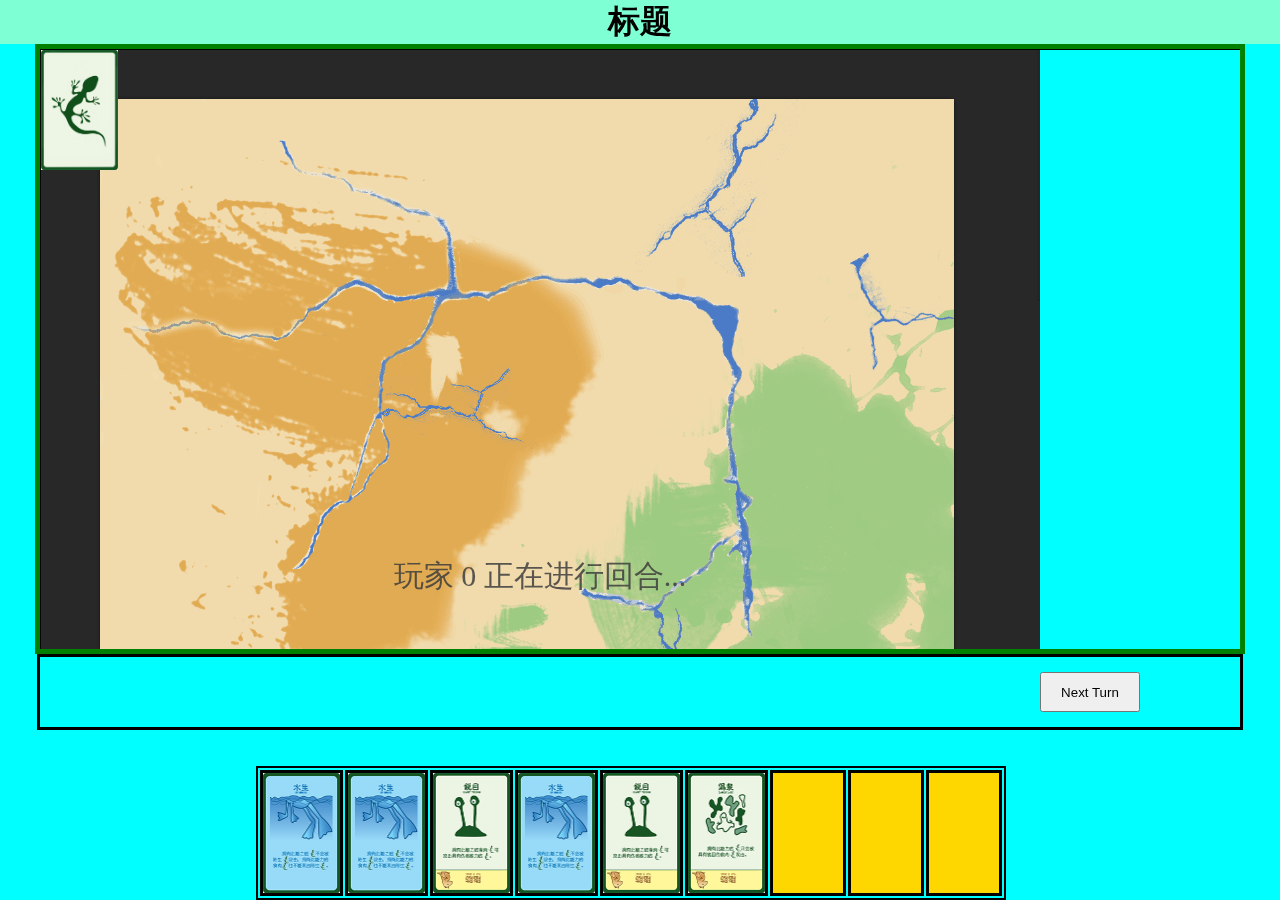
==== design.html @ 76c23e23 "- development step finish" ====
<!DOCTYPE <!DOCTYPE html>
<html>
<head>
    <meta charset="utf-8" />
    <meta http-equiv="X-UA-Compatible" content="IE=edge">
    <title>进化：物种起源</title>
    <meta name="viewport" content="width=device-width, initial-scale=1">
    <link rel="stylesheet" type="text/css" media="screen" href="main.css" />
    <script src="js/main.js"></script>
    <script src="js/game.js"></script>
    <script src="js/cmd.js"></script>
    <script src="js/card.js"></script>
    <script src="js/jquery-3.3.1.min.js"></script>
    <script src="js/anime.js"></script>
    <style>
        body{background-color: aqua;}
    </style>
</head>
<body onload="main()">
    <div class = "container" >
        <div class="top">
            <h1>标题</h1>
        </div>
        <div>
            <div class="game-div" style="margin: 0 auto;">
                <canvas class="game-canvas" width="1200px" height="600px"></canvas>
                <canvas class="game-canvas2" width="1200px" height="600px"></canvas>
                <canvas class="text-canvas" width="1200px" height="600px"></canvas>
                <canvas class="info-canvas" width="1200px" height="600px"></canvas>
            </div>
            <div class="handcard-div">
                <table class="handcard">
                    <tbody>
                    <tr>
                        <td>1</td><td>2</td><td>3</td><td>4</td><td>5</td><td>6</td><td>7</td><td>8</td><td>9</td>
                    </tr>
                    </tbody>
                </table>
                <input type="button" value="Next Turn" class="next-turn"/>
            </div>
        </div>
    </div>
</body>
</html>
---- main.css ----
*{margin: 0; padding: 0;}
.body{background-color: aqua;}
.top{background-color: aquamarine;}

h1{text-align: center;}

.game-div{margin: 0 auto; width: 1200px; height: 600px; border: 5px solid green; position:relative;}
.game-canvas{
    border: 1px solid black; background-image: url(background.png); background-repeat: no-repeat;
    position: absolute; z-index: -10;
}
.game-canvas2{
    position: absolute; z-index: -5;
}
.text-canvas{
    position: absolute; z-index: -7;
}
.info-canvas{
    position: absolute; z-index: -3;
}

.handcard-div{width: 1200px; height: 70px; margin: 0 auto; border: 3px black solid;} 
.handcard{margin: -20px 100px 0 0; height: 70px; width: 750px; position: absolute; left: 20%; bottom: 0px; border: 2px black solid;}
.handcard td{
    height:120px; width: 77px; border: 3px solid black; 
    background-color: gold; 
    text-align: center;
}

.next-turn{width: 100px; height: 40px; float: right; margin-right: 100px; margin-top: 15px;}
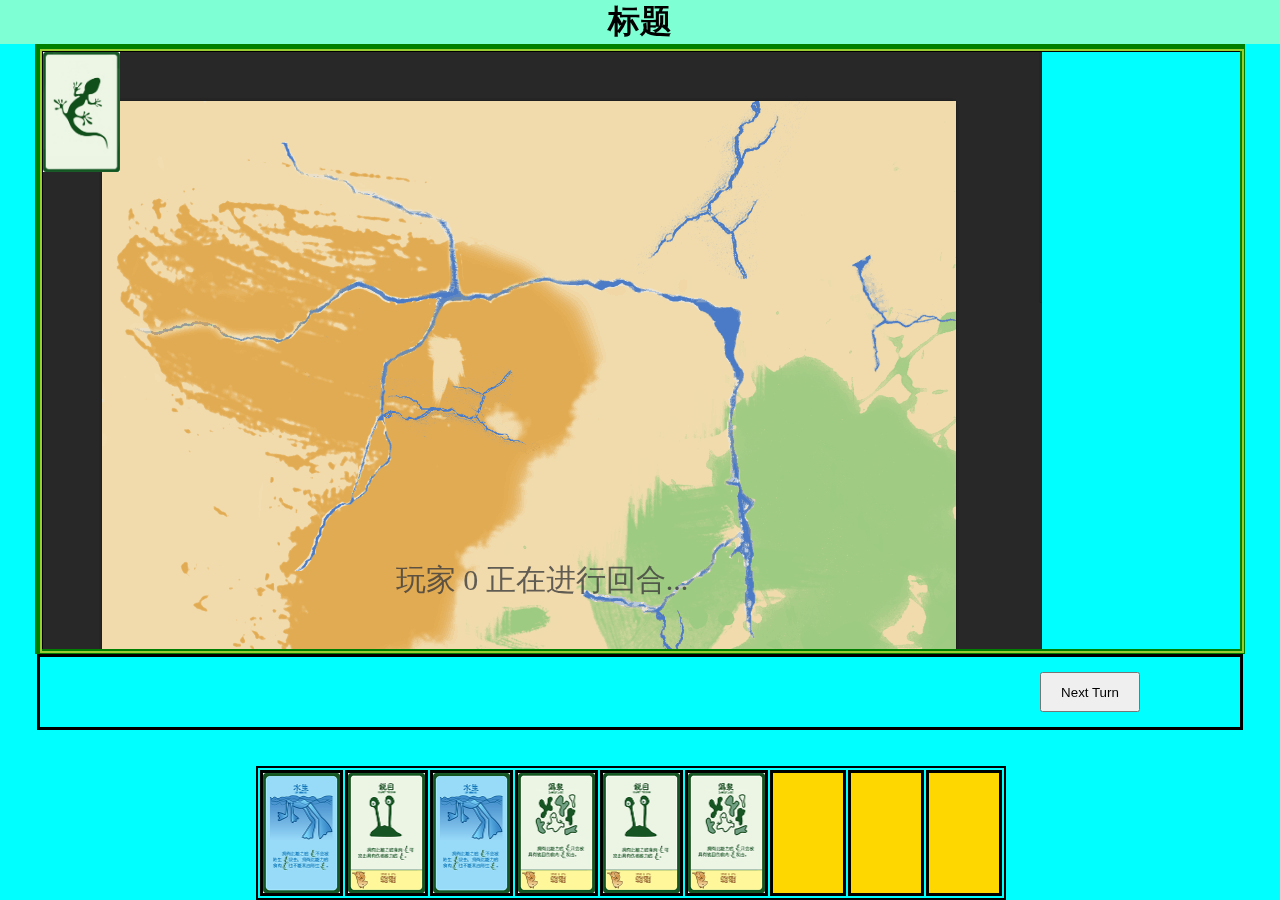
==== commit 49a55709: "- development phase finished" ====
--- a/design.html
+++ b/design.html
@@ -23,10 +23,12 @@
         </div>
         <div>
             <div class="game-div" style="margin: 0 auto;">
-                <canvas class="game-canvas" width="1200px" height="600px"></canvas>
-                <canvas class="game-canvas2" width="1200px" height="600px"></canvas>
-                <canvas class="text-canvas" width="1200px" height="600px"></canvas>
-                <canvas class="info-canvas" width="1200px" height="600px"></canvas>
+                <div class="game-div2">
+                    <canvas class="game-canvas" width="1200px" height="600px"></canvas>
+                    <canvas class="game-canvas2" width="1200px" height="600px"></canvas>
+                    <canvas class="text-canvas" width="1200px" height="600px"></canvas>
+                    <canvas class="info-canvas" width="1200px" height="600px"></canvas>
+                </div>
             </div>
             <div class="handcard-div">
                 <table class="handcard">
--- a/main.css
+++ b/main.css
@@ -5,6 +5,7 @@
 h1{text-align: center;}
 
 .game-div{margin: 0 auto; width: 1200px; height: 600px; border: 5px solid green; position:relative;}
+.game-div2{width: 1200px; height: 600px; border: 2px yellowgreen solid;}
 .game-canvas{
     border: 1px solid black; background-image: url(background.png); background-repeat: no-repeat;
     position: absolute; z-index: -10;
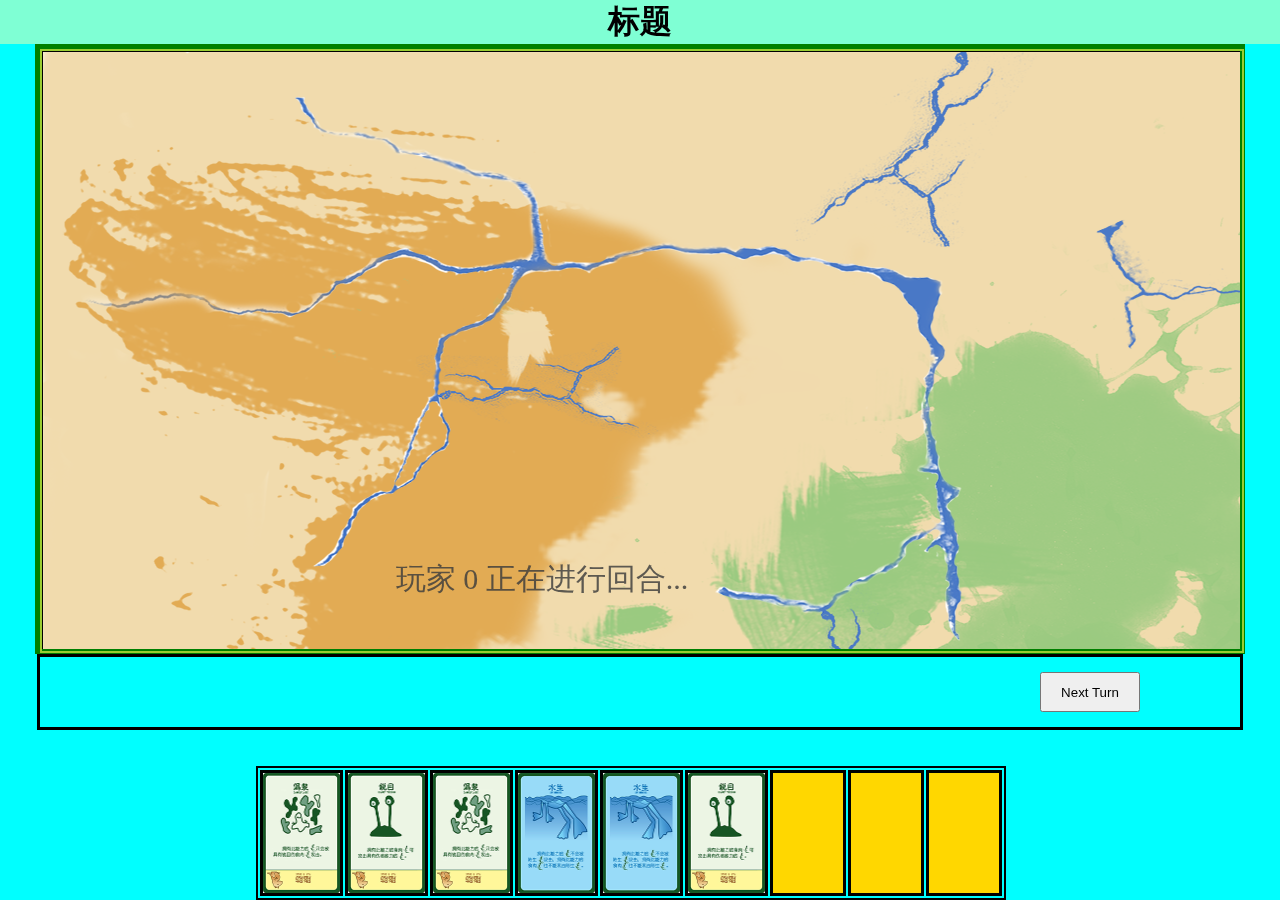
==== commit 47036b0f: "- init food" ====
--- a/design.html
+++ b/design.html
@@ -13,7 +13,7 @@
     <script src="js/jquery-3.3.1.min.js"></script>
     <script src="js/anime.js"></script>
     <style>
-        body{background-color: aqua;}
+        body{background-image: url()}
     </style>
 </head>
 <body onload="main()">
@@ -28,6 +28,7 @@
                     <canvas class="game-canvas2" width="1200px" height="600px"></canvas>
                     <canvas class="text-canvas" width="1200px" height="600px"></canvas>
                     <canvas class="info-canvas" width="1200px" height="600px"></canvas>
+                    <canvas class="food-canvas" width="1200px" height="600px"></canvas>
                 </div>
             </div>
             <div class="handcard-div">
--- a/main.css
+++ b/main.css
@@ -1,5 +1,5 @@
 *{margin: 0; padding: 0;}
-.body{background-color: aqua;}
+body{background-color: aqua;}
 .top{background-color: aquamarine;}
 
 h1{text-align: center;}
@@ -19,6 +19,9 @@
 .info-canvas{
     position: absolute; z-index: -3;
 }
+.food-canvas{
+    position: absolute; z-index: -8;
+}
 
 .handcard-div{width: 1200px; height: 70px; margin: 0 auto; border: 3px black solid;} 
 .handcard{margin: -20px 100px 0 0; height: 70px; width: 750px; position: absolute; left: 20%; bottom: 0px; border: 2px black solid;}
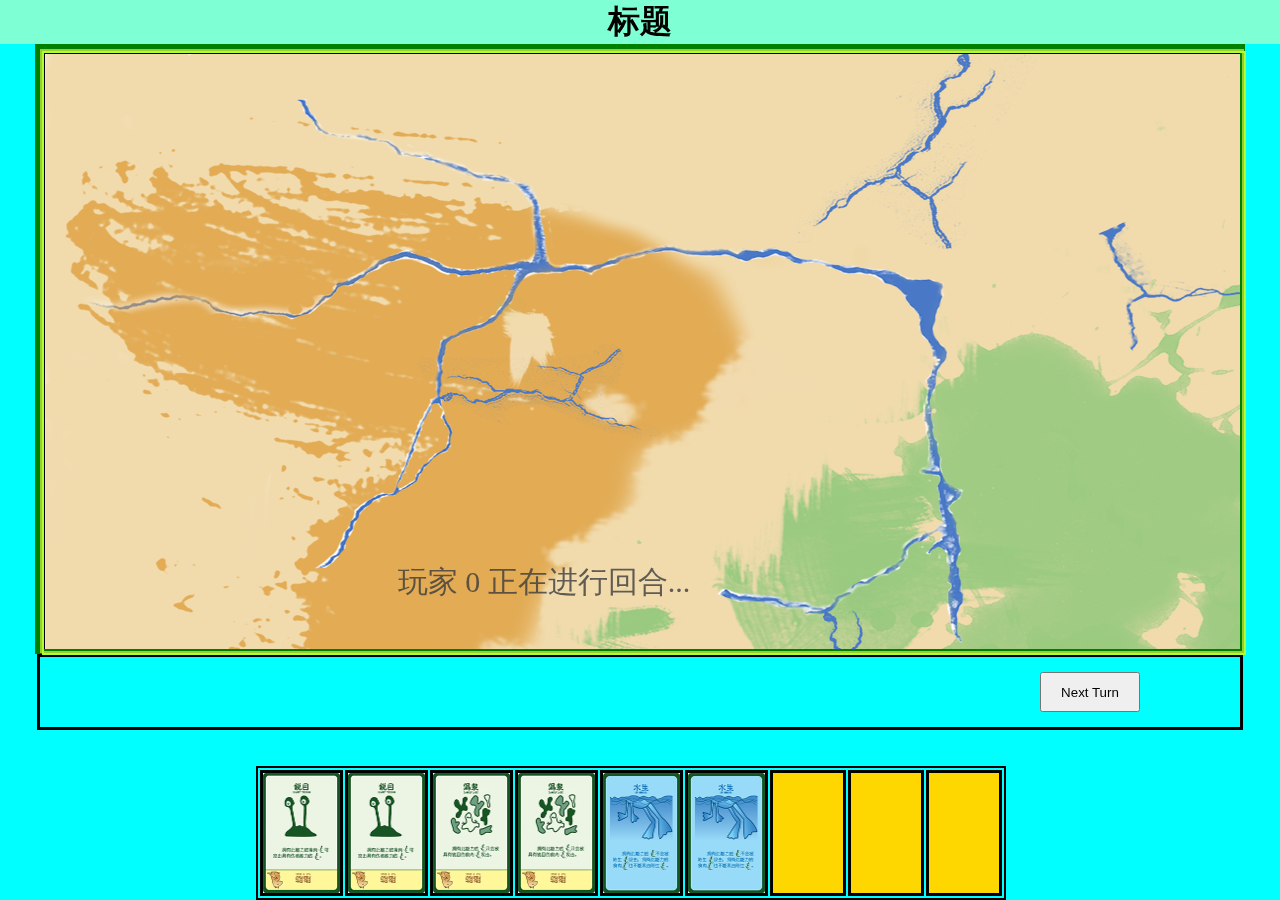
==== commit 84753d8e: "- food drag animation" ====
--- a/design.html
+++ b/design.html
@@ -24,11 +24,13 @@
         <div>
             <div class="game-div" style="margin: 0 auto;">
                 <div class="game-div2">
-                    <canvas class="game-canvas" width="1200px" height="600px"></canvas>
-                    <canvas class="game-canvas2" width="1200px" height="600px"></canvas>
-                    <canvas class="text-canvas" width="1200px" height="600px"></canvas>
-                    <canvas class="info-canvas" width="1200px" height="600px"></canvas>
-                    <canvas class="food-canvas" width="1200px" height="600px"></canvas>
+                    <div class="food-div">
+                        <canvas class="game-canvas" width="1200px" height="600px"></canvas>
+                        <canvas class="game-canvas2" width="1200px" height="600px"></canvas>
+                        <canvas class="text-canvas" width="1200px" height="600px"></canvas>
+                        <canvas class="info-canvas" width="1200px" height="600px"></canvas>
+                        <canvas class="food-canvas" width="1200px" height="600px"></canvas>
+                    </div>
                 </div>
             </div>
             <div class="handcard-div">
--- a/main.css
+++ b/main.css
@@ -6,6 +6,7 @@
 
 .game-div{margin: 0 auto; width: 1200px; height: 600px; border: 5px solid green; position:relative;}
 .game-div2{width: 1200px; height: 600px; border: 2px yellowgreen solid;}
+.food-div{width: 1200px; height: 600px; border: 2px greenyellow solid;}
 .game-canvas{
     border: 1px solid black; background-image: url(background.png); background-repeat: no-repeat;
     position: absolute; z-index: -10;
@@ -31,4 +32,4 @@
     text-align: center;
 }
 
-.next-turn{width: 100px; height: 40px; float: right; margin-right: 100px; margin-top: 15px;}+.next-turn{width: 100px; height: 40px; float: right; margin-right: 100px; margin-top: 15px; cursor: pointer;}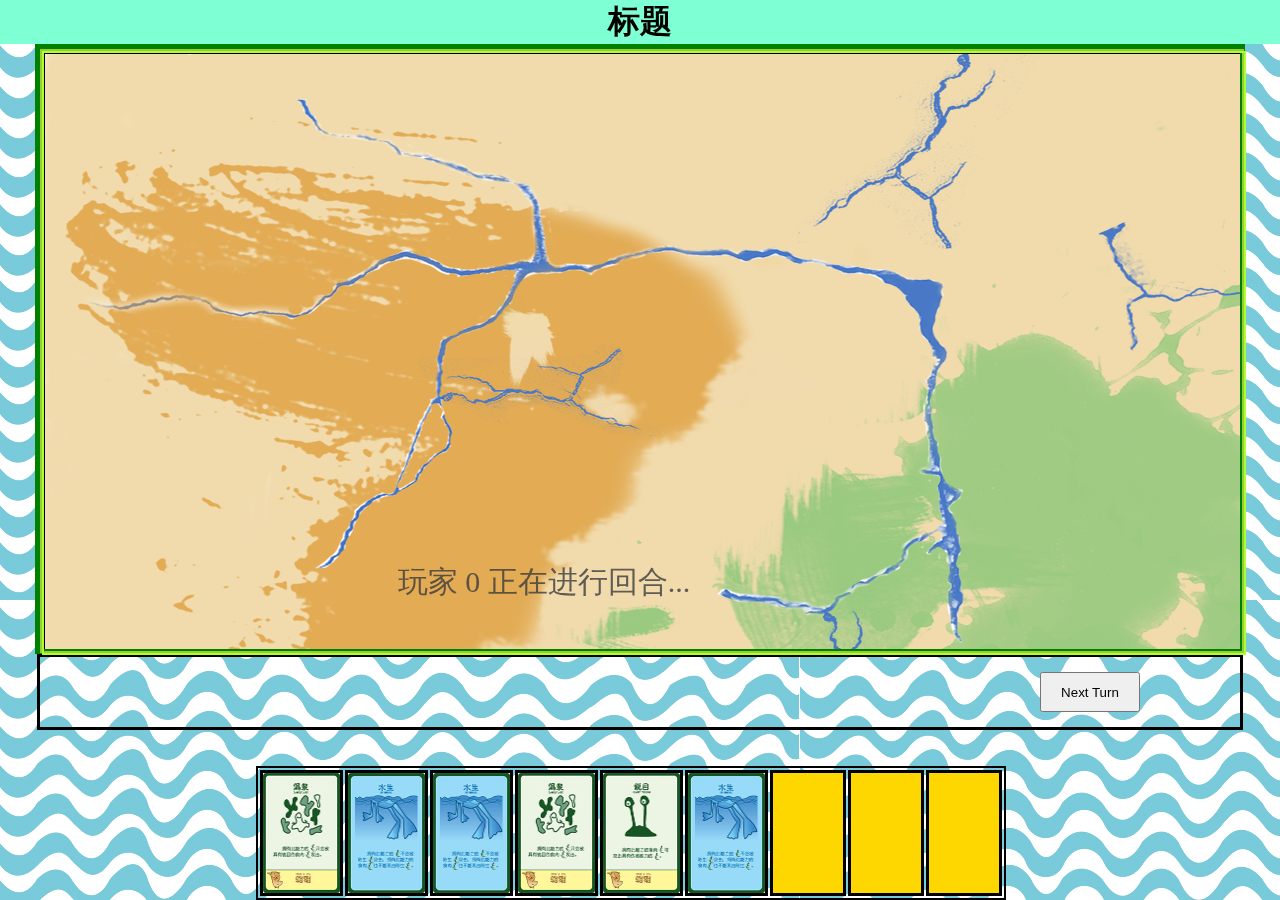
==== commit 159bd03c: "- repair some bugs on food drag" ====
--- a/design.html
+++ b/design.html
@@ -13,7 +13,7 @@
     <script src="js/jquery-3.3.1.min.js"></script>
     <script src="js/anime.js"></script>
     <style>
-        body{background-image: url()}
+        body{background-image: url(image/bolang.png)}
     </style>
 </head>
 <body onload="main()">
@@ -30,6 +30,8 @@
                         <canvas class="text-canvas" width="1200px" height="600px"></canvas>
                         <canvas class="info-canvas" width="1200px" height="600px"></canvas>
                         <canvas class="food-canvas" width="1200px" height="600px"></canvas>
+                        <canvas class="mark-canvas" width="1200px" height="600px"></canvas>
+                        <canvas class="temp-canvas" width="1200px" height="600px"></canvas>
                     </div>
                 </div>
             </div>
--- a/main.css
+++ b/main.css
@@ -23,6 +23,12 @@
 .food-canvas{
     position: absolute; z-index: -8;
 }
+.mark-canvas{
+    position: absolute; z-index: 0;
+}
+.temp-canvas{
+    position: absolute; z-index: 0;
+}
 
 .handcard-div{width: 1200px; height: 70px; margin: 0 auto; border: 3px black solid;} 
 .handcard{margin: -20px 100px 0 0; height: 70px; width: 750px; position: absolute; left: 20%; bottom: 0px; border: 2px black solid;}
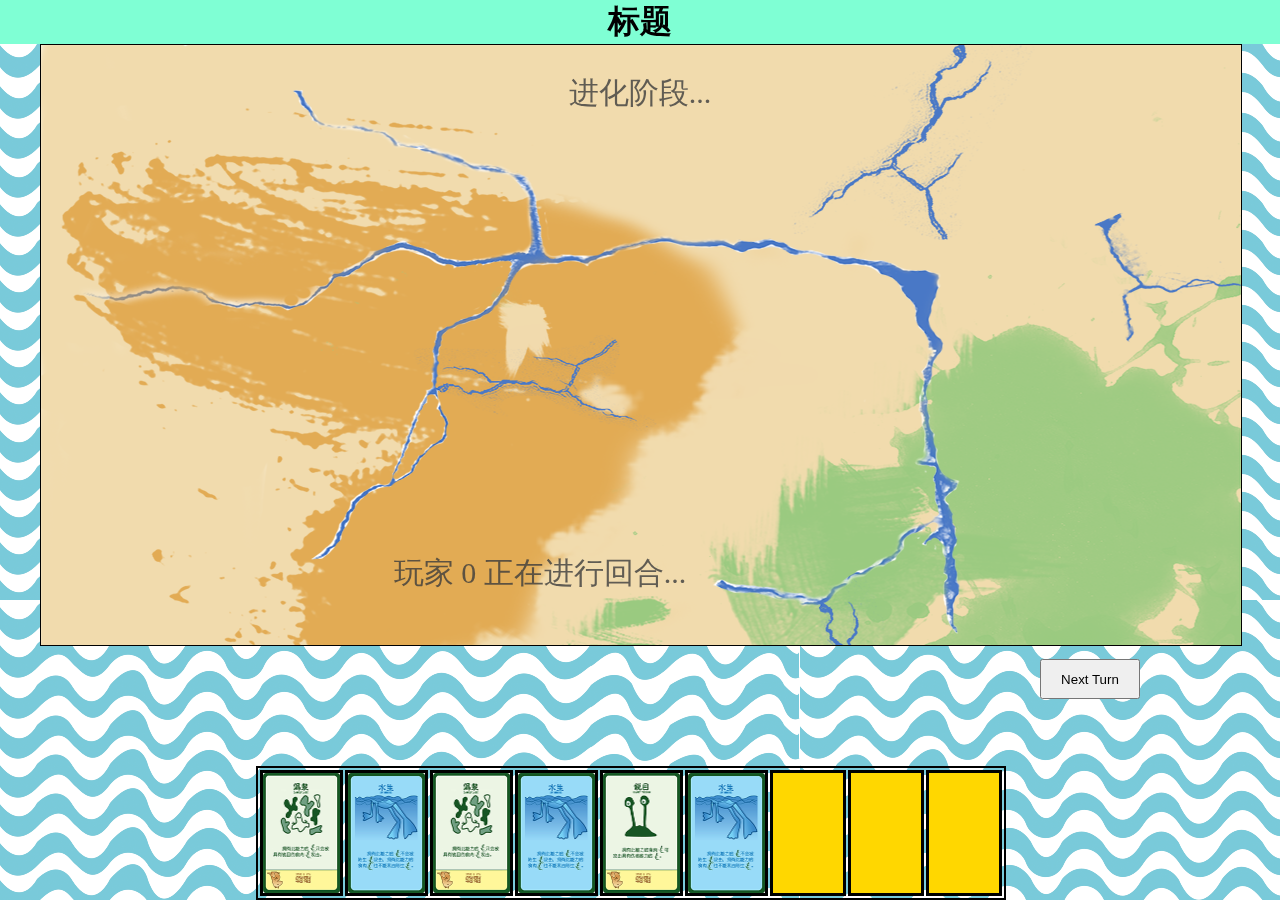
==== commit d31fe088: "- game main step finish" ====
--- a/design.html
+++ b/design.html
@@ -43,7 +43,8 @@
                     </tr>
                     </tbody>
                 </table>
-                <input type="button" value="Next Turn" class="next-turn"/>
+                <input type="button" value="Next Turn" class="next-turn" />
+                <input type="button" value="Next Player" class="next-player" />
             </div>
         </div>
     </div>
--- a/main.css
+++ b/main.css
@@ -4,9 +4,9 @@
 
 h1{text-align: center;}
 
-.game-div{margin: 0 auto; width: 1200px; height: 600px; border: 5px solid green; position:relative;}
-.game-div2{width: 1200px; height: 600px; border: 2px yellowgreen solid;}
-.food-div{width: 1200px; height: 600px; border: 2px greenyellow solid;}
+.game-div{margin: 0 auto; width: 1200px; height: 600px; /*border: 5px solid green;*/ position:relative;}
+.game-div2{width: 1200px; height: 600px; /*border: 2px yellowgreen solid;*/}
+.food-div{width: 1200px; height: 600px; /*border: 2px greenyellow solid;*/}
 .game-canvas{
     border: 1px solid black; background-image: url(background.png); background-repeat: no-repeat;
     position: absolute; z-index: -10;
@@ -24,13 +24,13 @@
     position: absolute; z-index: -8;
 }
 .mark-canvas{
-    position: absolute; z-index: 0;
+    position: absolute; z-index: -1;
 }
 .temp-canvas{
     position: absolute; z-index: 0;
 }
 
-.handcard-div{width: 1200px; height: 70px; margin: 0 auto; border: 3px black solid;} 
+.handcard-div{width: 1200px; height: 70px; margin: 0 auto; /*border: 3px black solid;*/} 
 .handcard{margin: -20px 100px 0 0; height: 70px; width: 750px; position: absolute; left: 20%; bottom: 0px; border: 2px black solid;}
 .handcard td{
     height:120px; width: 77px; border: 3px solid black; 
@@ -38,4 +38,8 @@
     text-align: center;
 }
 
-.next-turn{width: 100px; height: 40px; float: right; margin-right: 100px; margin-top: 15px; cursor: pointer;}+.next-turn{width: 100px; height: 40px; float: right; margin-right: 100px; margin-top: 15px; cursor: pointer;}
+.next-player{
+    position: relative; display: none;
+    width: 100px; height: 40px; float: right;  margin-top: -25px; margin-right: -100px; margin-bottom: -15px; cursor: pointer;
+}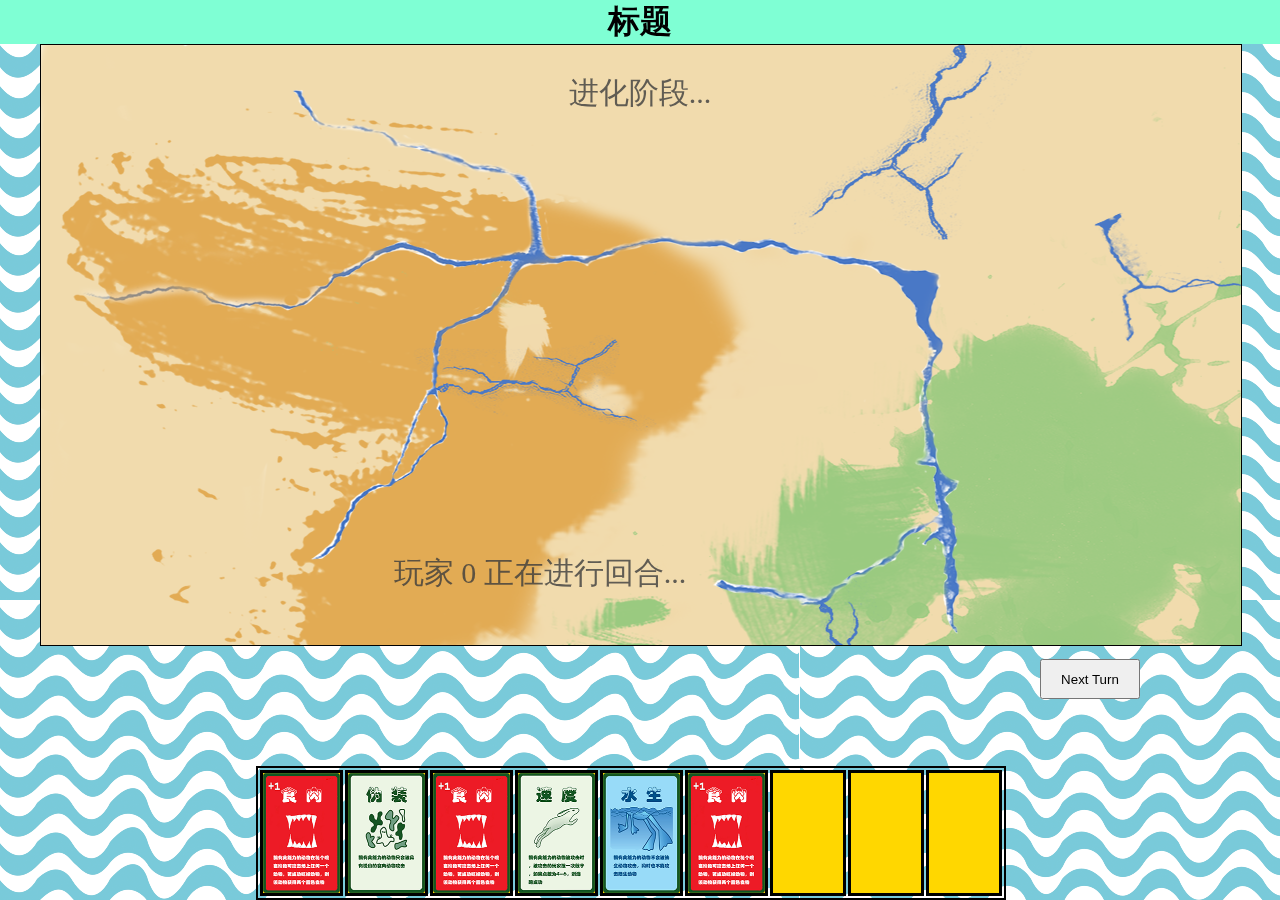
==== commit 77b3aca9: "- game event board" ====
--- a/design.html
+++ b/design.html
@@ -32,6 +32,7 @@
                         <canvas class="food-canvas" width="1200px" height="600px"></canvas>
                         <canvas class="mark-canvas" width="1200px" height="600px"></canvas>
                         <canvas class="temp-canvas" width="1200px" height="600px"></canvas>
+                        <canvas class="board-canvas" width="1200px" height="600px"></canvas>
                     </div>
                 </div>
             </div>
--- a/main.css
+++ b/main.css
@@ -29,6 +29,9 @@
 .temp-canvas{
     position: absolute; z-index: 0;
 }
+.board-canvas{
+    position: absolute; z-index: -10;
+}
 
 .handcard-div{width: 1200px; height: 70px; margin: 0 auto; /*border: 3px black solid;*/} 
 .handcard{margin: -20px 100px 0 0; height: 70px; width: 750px; position: absolute; left: 20%; bottom: 0px; border: 2px black solid;}
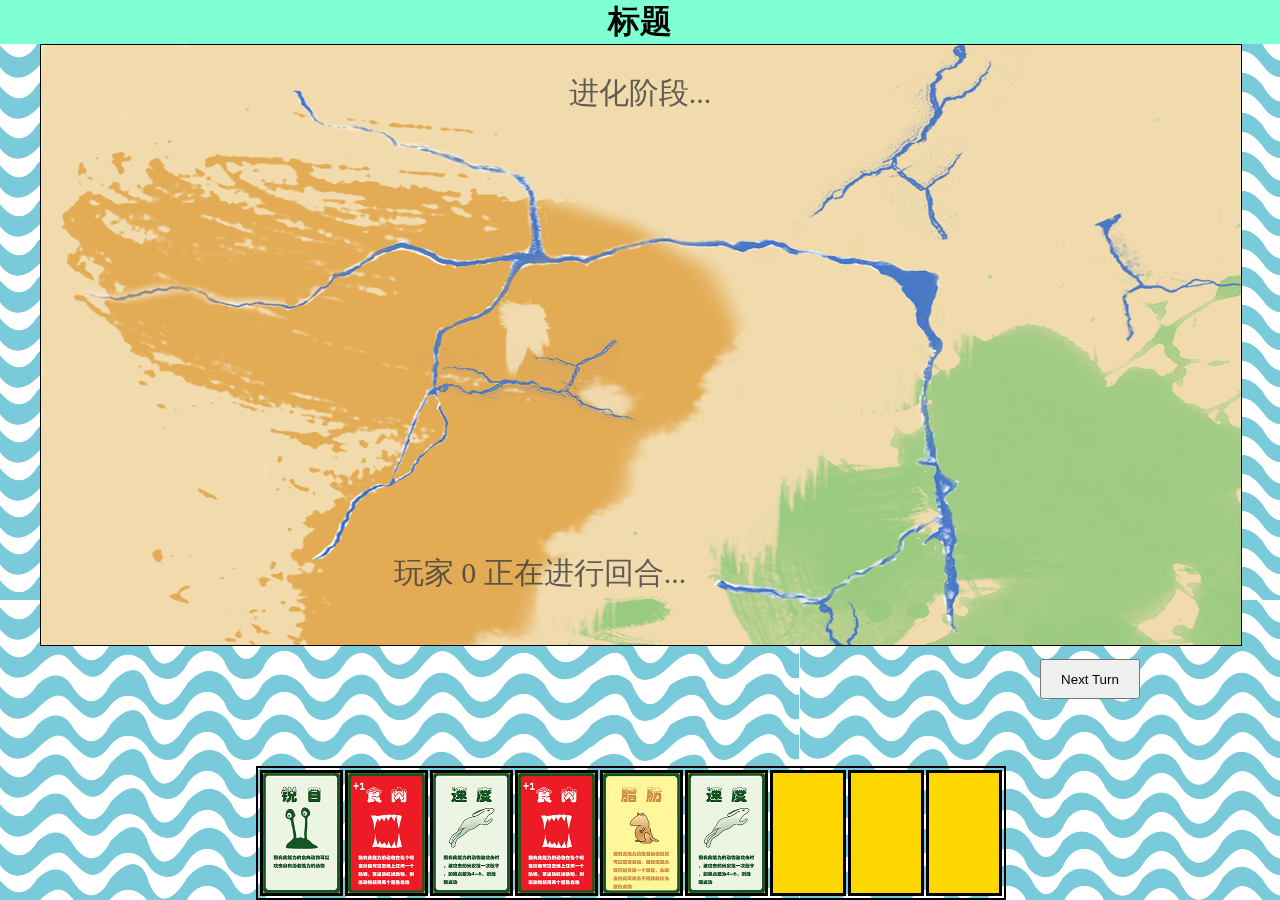
==== commit b8716715: "- attack" ====
--- a/design.html
+++ b/design.html
@@ -25,14 +25,16 @@
             <div class="game-div" style="margin: 0 auto;">
                 <div class="game-div2">
                     <div class="food-div">
-                        <canvas class="game-canvas" width="1200px" height="600px"></canvas>
-                        <canvas class="game-canvas2" width="1200px" height="600px"></canvas>
-                        <canvas class="text-canvas" width="1200px" height="600px"></canvas>
-                        <canvas class="info-canvas" width="1200px" height="600px"></canvas>
-                        <canvas class="food-canvas" width="1200px" height="600px"></canvas>
-                        <canvas class="mark-canvas" width="1200px" height="600px"></canvas>
-                        <canvas class="temp-canvas" width="1200px" height="600px"></canvas>
-                        <canvas class="board-canvas" width="1200px" height="600px"></canvas>
+                        <div class="attack-div">
+                            <canvas class="game-canvas" width="1200px" height="600px"></canvas>
+                            <canvas class="game-canvas2" width="1200px" height="600px"></canvas>
+                            <canvas class="text-canvas" width="1200px" height="600px"></canvas>
+                            <canvas class="info-canvas" width="1200px" height="600px"></canvas>
+                            <canvas class="food-canvas" width="1200px" height="600px"></canvas>
+                            <canvas class="mark-canvas" width="1200px" height="600px"></canvas>
+                            <canvas class="temp-canvas" width="1200px" height="600px"></canvas>
+                            <canvas class="board-canvas" width="1200px" height="600px"></canvas>
+                        </div>
                     </div>
                 </div>
             </div>
--- a/main.css
+++ b/main.css
@@ -1,5 +1,10 @@
 *{margin: 0; padding: 0;}
 body{background-color: aqua;}
+img{-moz-user-select: none;   
+    -webkit-user-select: none;   
+    -ms-user-select: none;   
+    -khtml-user-select: none;   
+    user-select: none;  }
 .top{background-color: aquamarine;}
 
 h1{text-align: center;}
@@ -7,6 +12,8 @@
 .game-div{margin: 0 auto; width: 1200px; height: 600px; /*border: 5px solid green;*/ position:relative;}
 .game-div2{width: 1200px; height: 600px; /*border: 2px yellowgreen solid;*/}
 .food-div{width: 1200px; height: 600px; /*border: 2px greenyellow solid;*/}
+.attack-div{width: 1200px; height: 600px;}
+
 .game-canvas{
     border: 1px solid black; background-image: url(background.png); background-repeat: no-repeat;
     position: absolute; z-index: -10;
